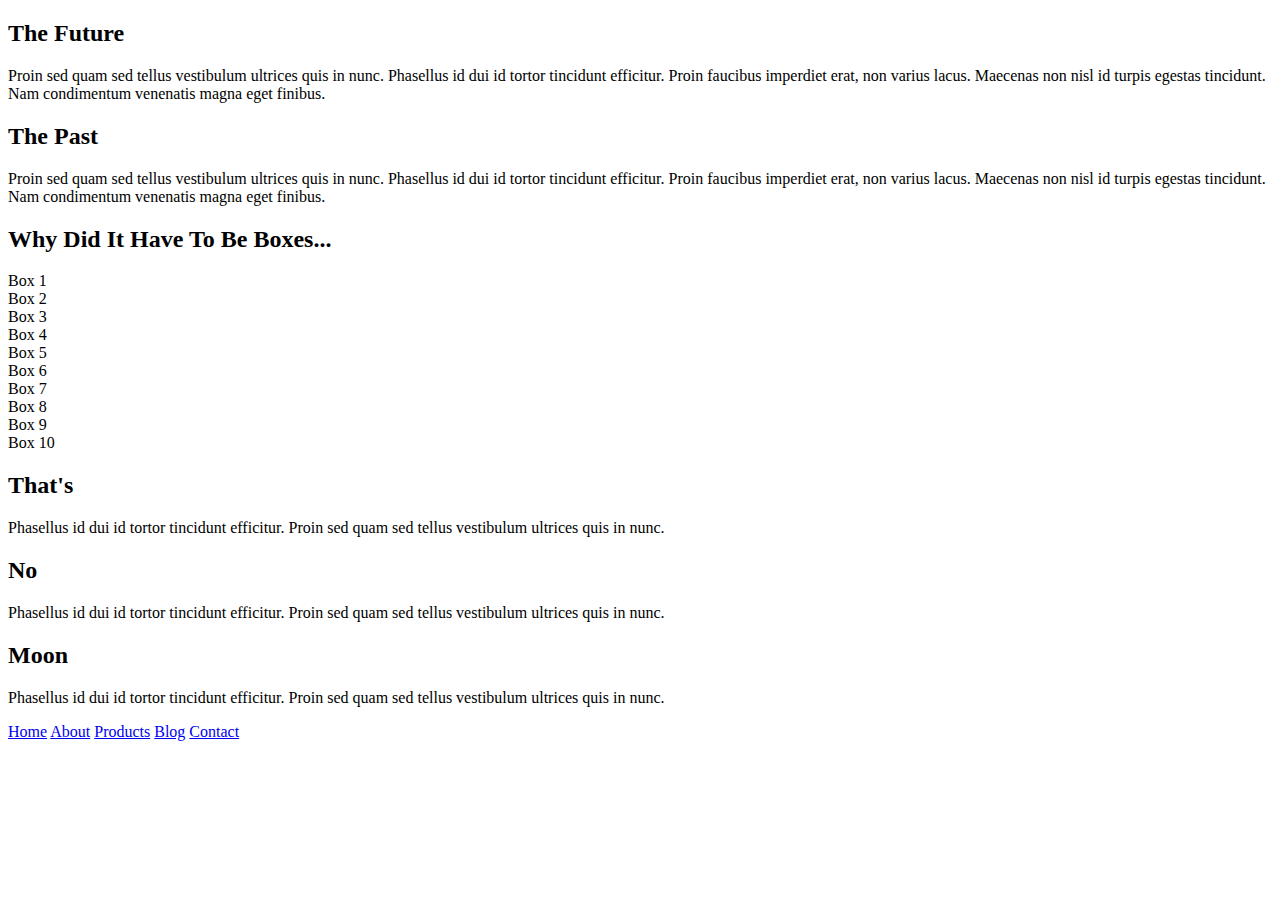
==== index.html @ cbbf426e "Forked copy of sprint. Added meta for responsive design. Corrected path for css index.css file." ====
<!doctype html>

<html lang="en">
<head>
  <meta charset="utf-8">

  <title>Sprint Challenge - Home</title>

  <meta name="viewport" content="width=device-width, initial-scale=1">

  <link href="https://fonts.googleapis.com/css?family=Roboto|Rubik" rel="stylesheet">
  <link rel="stylesheet" href="style/index.css">

</head>

<body>
    <div class="container">
   
        <section class="top-content">
            <div class="text-container">
                <h2>The Future</h2>
                <p>Proin sed quam sed tellus vestibulum ultrices quis in nunc. Phasellus id dui id tortor tincidunt efficitur. Proin faucibus imperdiet erat, non varius lacus. Maecenas non nisl id turpis egestas tincidunt. Nam condimentum venenatis magna eget finibus.</p>
            </div>
            <div class="text-container">
                <h2>The Past</h2>
                <p>Proin sed quam sed tellus vestibulum ultrices quis in nunc. Phasellus id dui id tortor tincidunt efficitur. Proin faucibus imperdiet erat, non varius lacus. Maecenas non nisl id turpis egestas tincidunt. Nam condimentum venenatis magna eget finibus.</p>
            </div>
        </section>
        
        <section class="middle-content">
        
            <h2>Why Did It Have To Be Boxes...</h2>
            
            <div class="boxes">
                <div class="box">Box 1</div>
                <div class="box">Box 2</div>
                <div class="box">Box 3</div>
                <div class="box">Box 4</div>
                <div class="box">Box 5</div>
                <div class="box">Box 6</div>
                <div class="box">Box 7</div>
                <div class="box">Box 8</div>
                <div class="box">Box 9</div>
                <div class="box">Box 10</div>
            </div>
        
        </section>

        <section class="bottom-content">

            <div class="text-container">
                <h2>That's</h2>
                <p>Phasellus id dui id tortor tincidunt efficitur. Proin sed quam sed tellus vestibulum ultrices quis in nunc.</p>
            </div>
            <div class="text-container">
                <h2>No</h2>
                <p>Phasellus id dui id tortor tincidunt efficitur. Proin sed quam sed tellus vestibulum ultrices quis in nunc.</p>
            </div>
            <div class="text-container">
                <h2>Moon</h2>
                <p>Phasellus id dui id tortor tincidunt efficitur. Proin sed quam sed tellus vestibulum ultrices quis in nunc.</p>
            </div>

        </section>
        
        <footer>
            <nav>
                <a href="#">Home</a>
                <a href="#">About</a>
                <a href="#">Products</a>
                <a href="#">Blog</a>
                <a href="#">Contact</a>
            </nav>
        </footer>
    </div><!-- container -->        
</body>
</html>
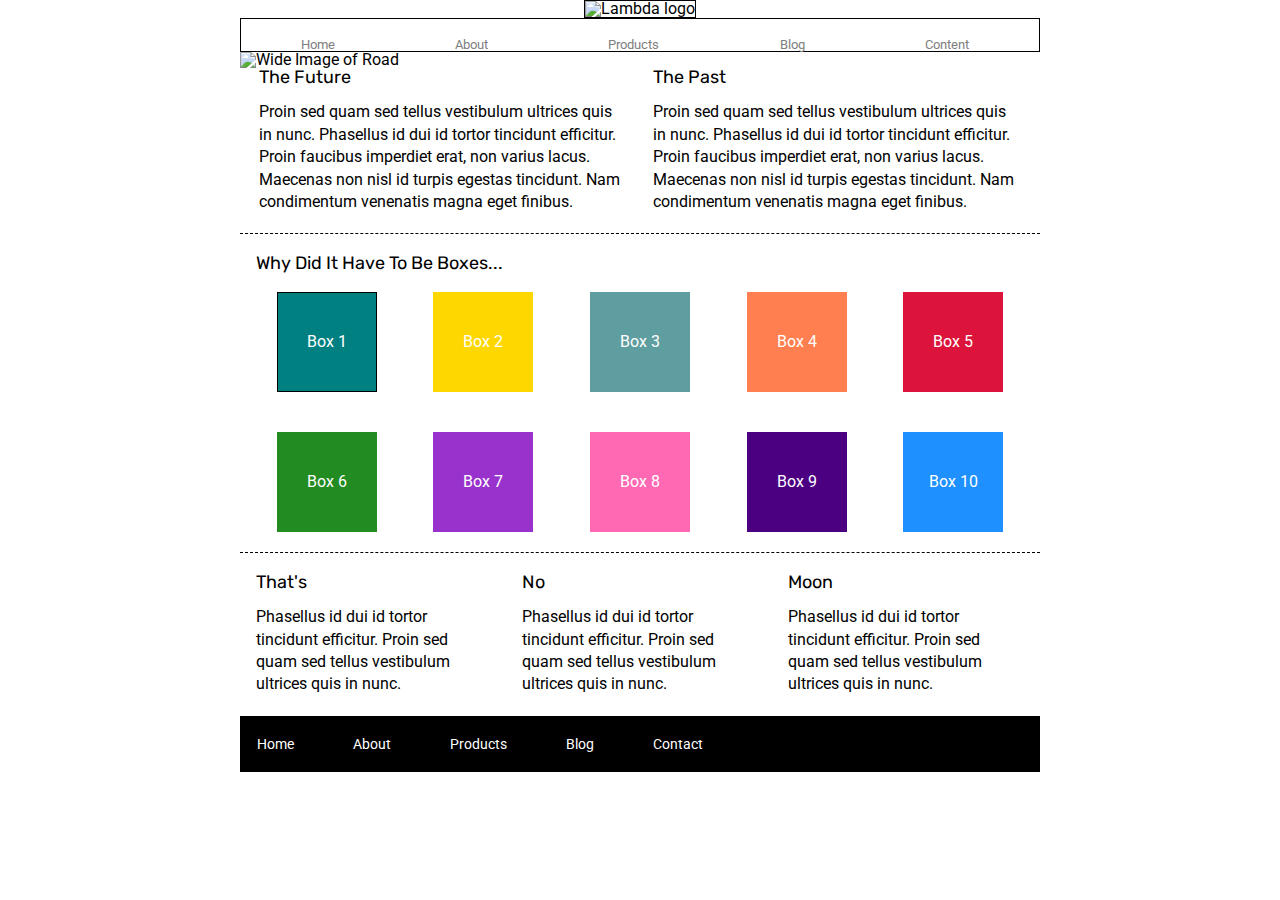
==== commit 39475009: "Fixed header/nav section. Added color to boxes." ====
--- a/index.html
+++ b/index.html
@@ -15,6 +15,28 @@
 
 <body>
     <div class="container">
+
+        <header>
+            <logo>
+                <img src="assets/lambda-black.png" 
+                alt="Lambda logo" 
+                style="width:183px;height:36px">   
+            </logo>
+
+            <nav>
+            <a href="#">Home</a>
+            <a href="about.html">About</a>
+            <a href="#">Products</a>
+            <a href="#">Blog</a>
+            <a href="#">Content</a>
+            </nav>
+        </header>
+
+        <section>
+            <img src="assets/jumbo.jpg" 
+            alt="Wide Image of Road" 
+            style="width:100%;height:200px">
+        </section>
    
         <section class="top-content">
             <div class="text-container">
@@ -32,16 +54,16 @@
             <h2>Why Did It Have To Be Boxes...</h2>
             
             <div class="boxes">
-                <div class="box">Box 1</div>
-                <div class="box">Box 2</div>
-                <div class="box">Box 3</div>
-                <div class="box">Box 4</div>
-                <div class="box">Box 5</div>
-                <div class="box">Box 6</div>
-                <div class="box">Box 7</div>
-                <div class="box">Box 8</div>
-                <div class="box">Box 9</div>
-                <div class="box">Box 10</div>
+                <div class="box1">Box 1</div>
+                <div class="box2">Box 2</div>
+                <div class="box3">Box 3</div>
+                <div class="box4">Box 4</div>
+                <div class="box5">Box 5</div>
+                <div class="box6">Box 6</div>
+                <div class="box7">Box 7</div>
+                <div class="box8">Box 8</div>
+                <div class="box9">Box 9</div>
+                <div class="box10">Box 10</div>
             </div>
         
         </section>
@@ -66,7 +88,7 @@
         <footer>
             <nav>
                 <a href="#">Home</a>
-                <a href="#">About</a>
+                <a href="about.html">About</a>
                 <a href="#">Products</a>
                 <a href="#">Blog</a>
                 <a href="#">Contact</a>
--- a/style/index.css
+++ b/style/index.css
@@ -0,0 +1,301 @@
+/* http://meyerweb.com/eric/tools/css/reset/ 
+   v2.0 | 20110126
+   License: none (public domain)
+*/
+
+html, body, div, span, applet, object, iframe,
+h1, h2, h3, h4, h5, h6, p, blockquote, pre,
+a, abbr, acronym, address, big, cite, code,
+del, dfn, em, img, ins, kbd, q, s, samp,
+small, strike, strong, sub, sup, tt, var,
+b, u, i, center,
+dl, dt, dd, ol, ul, li,
+fieldset, form, label, legend,
+table, caption, tbody, tfoot, thead, tr, th, td,
+article, aside, canvas, details, embed, 
+figure, figcaption, footer, header, hgroup, 
+menu, nav, output, ruby, section, summary,
+time, mark, audio, video {
+	margin: 0;
+	padding: 0;
+	border: 0;
+	font-size: 100%;
+	font: inherit;
+	vertical-align: baseline;
+}
+/* HTML5 display-role reset for older browsers */
+article, aside, details, figcaption, figure, 
+footer, header, hgroup, menu, nav, section {
+	display: block;
+}
+body {
+	line-height: 1;
+}
+ol, ul {
+	list-style: none;
+}
+blockquote, q {
+	quotes: none;
+}
+blockquote:before, blockquote:after,
+q:before, q:after {
+	content: '';
+	content: none;
+}
+table {
+	border-collapse: collapse;
+	border-spacing: 0;
+}
+
+* {
+    box-sizing: border-box;
+}
+
+html, body {
+    height: 100%;
+    font-family: 'Roboto', sans-serif;
+}
+
+h1, h2, h3, h4, h5 {
+    font-size: 18px;
+    margin-bottom: 15px;
+    font-family: 'Rubik', sans-serif;
+}
+
+p {
+    line-height: 1.4;
+}
+
+.container {
+    width: 800px;
+    margin: 0 auto;
+}
+
+header {
+	width: 100%;
+	text-align: center;
+    /* border: 1px solid black; */
+}
+
+nav {
+    display: flex;
+    justify-content: space-around;
+    align-items: center;
+    padding-right: 10px;
+    border: 1px solid black;
+}
+
+header img {
+    border: 1px solid black;
+}
+
+header nav a {
+	color: grey;
+    text-decoration: none;
+    font-size: smaller;
+    /* font-weight: 100; */
+    margin-top: 9px;
+    padding-top: 10px;
+    /* border: 1px solid black; */
+}
+
+nav a:hover {
+	transition-property: color, font-weight;
+	transition-duration: 0.5s, 0.5s;
+	color: red;
+	font-weight: bold;
+}
+
+.top-content {
+    display: flex;
+    flex-wrap: wrap;
+    justify-content: space-evenly;
+    margin-bottom: 20px;
+    border-bottom: 1px dashed black;
+}
+
+.top-content .text-container {
+    width: 48%;
+    padding: 0 1%;
+    padding-bottom: 20px;  
+}
+
+.middle-content {
+    margin-bottom: 20px;
+    border-bottom: 1px dashed black;
+}
+
+.middle-content h2 {
+    padding: 0 2%;
+    margin-bottom: 0;
+}
+
+.middle-content .boxes {
+    display: flex;
+    flex-wrap: wrap;
+    justify-content: space-evenly;
+}
+
+.middle-content .boxes .box {
+    width: 12.5%;
+    height: 100px;
+    background: black;
+    margin: 20px 2.5%;
+    color: white;
+    display: flex;
+    align-items: center;
+    justify-content: center;
+}
+
+.middle-content .boxes .box1 {
+    width: 12.5%;
+    height: 100px;
+    background: teal;
+    margin: 20px 2.5%;
+    color: white;
+    display: flex;
+    align-items: center;
+    justify-content: center;
+    border: 1px solid black;
+}
+
+.middle-content .boxes .box2 {
+    width: 12.5%;
+    height: 100px;
+    background: gold;
+    margin: 20px 2.5%;
+    color: white;
+    display: flex;
+    align-items: center;
+    justify-content: center;
+    /* border: 1px solid black; */
+}
+
+.middle-content .boxes .box3 {
+    width: 12.5%;
+    height: 100px;
+    background: cadetblue;
+    margin: 20px 2.5%;
+    color: white;
+    display: flex;
+    align-items: center;
+    justify-content: center;
+    /* border: 1px solid black; */
+}
+
+.middle-content .boxes .box4 {
+    width: 12.5%;
+    height: 100px;
+    background: coral;
+    margin: 20px 2.5%;
+    color: white;
+    display: flex;
+    align-items: center;
+    justify-content: center;
+    /* border: 1px solid black; */
+}
+
+.middle-content .boxes .box5 {
+    width: 12.5%;
+    height: 100px;
+    background: crimson;
+    margin: 20px 2.5%;
+    color: white;
+    display: flex;
+    align-items: center;
+    justify-content: center;
+    /* border: 1px solid black; */
+}
+
+.middle-content .boxes .box6 {
+    width: 12.5%;
+    height: 100px;
+    background: forestgreen;
+    margin: 20px 2.5%;
+    color: white;
+    display: flex;
+    align-items: center;
+    justify-content: center;
+    /* border: 1px solid black; */
+}
+
+.middle-content .boxes .box7 {
+    width: 12.5%;
+    height: 100px;
+    background: darkorchid;
+    margin: 20px 2.5%;
+    color: white;
+    display: flex;
+    align-items: center;
+    justify-content: center;
+    /* border: 1px solid black; */
+}
+
+.middle-content .boxes .box8 {
+    width: 12.5%;
+    height: 100px;
+    background: hotpink;
+    margin: 20px 2.5%;
+    color: white;
+    display: flex;
+    align-items: center;
+    justify-content: center;
+    /* border: 1px solid black; */
+}
+
+.middle-content .boxes .box9 {
+    width: 12.5%;
+    height: 100px;
+    background: indigo;
+    margin: 20px 2.5%;
+    color: white;
+    display: flex;
+    align-items: center;
+    justify-content: center;
+    /* border: 1px solid black; */
+}
+
+.middle-content .boxes .box10 {
+    width: 12.5%;
+    height: 100px;
+    background: dodgerblue;
+    margin: 20px 2.5%;
+    color: white;
+    display: flex;
+    align-items: center;
+    justify-content: center;
+    /* border: 1px solid black; */
+}
+
+.bottom-content {
+    display: flex;
+    margin: 0 2% 20px;
+    justify-content: space-around;
+}
+
+.bottom-content .text-container {
+    padding-right: 4%;
+}
+
+.bottom-content .text-container:last-child {
+    padding-right: 0;
+}
+
+footer {
+    width: 100%;
+    background: black;
+}
+
+footer nav {
+    width: 60%;
+    display: flex;
+    justify-content: space-between;
+    align-items: center;
+    padding: 20px 2%;
+    font-size: 14px;
+}
+
+footer nav a {
+    color: white;
+    text-decoration: none;
+}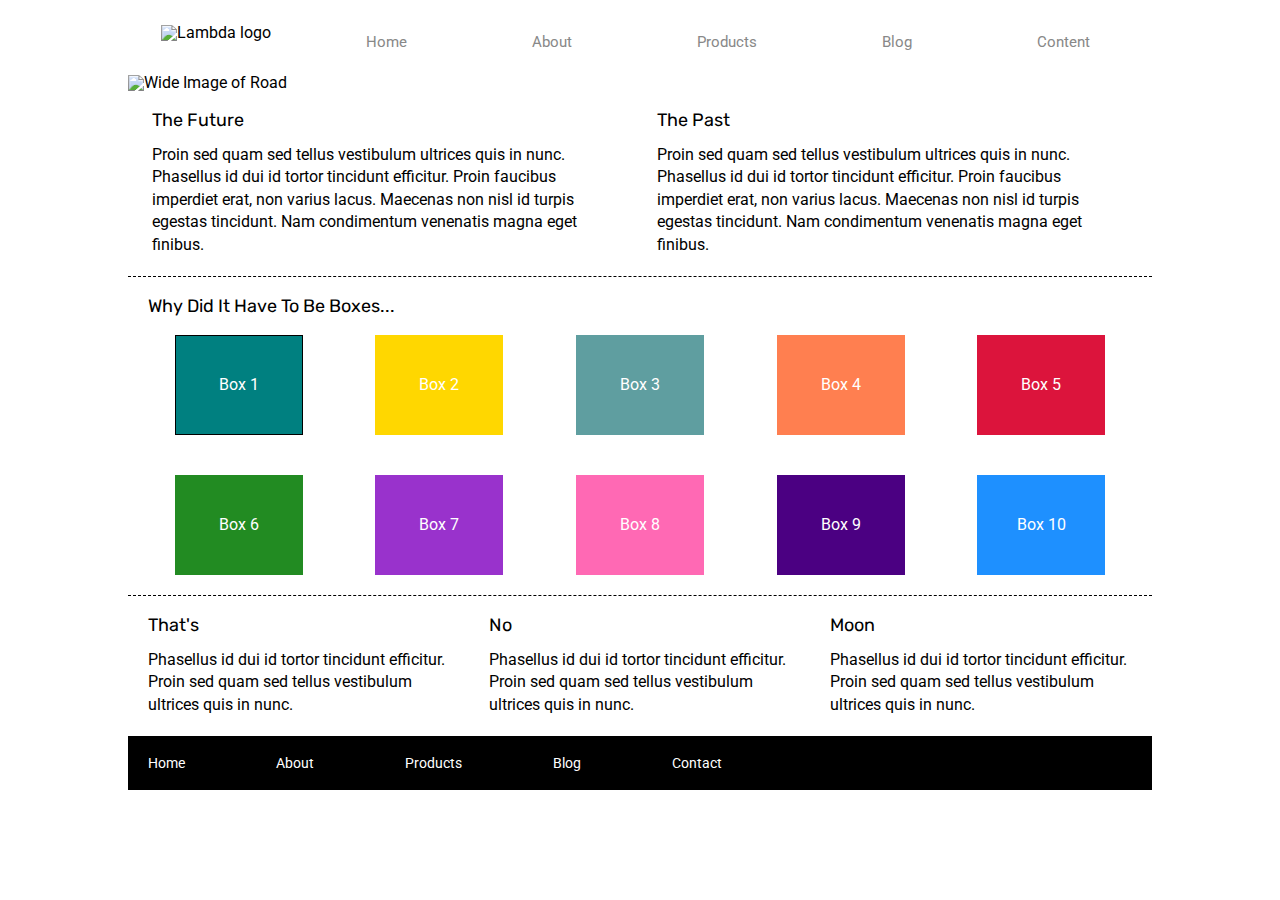
==== commit 9f61376d: "Tweaked wide image." ====
--- a/index.html
+++ b/index.html
@@ -15,29 +15,22 @@
 
 <body>
     <div class="container">
-
         <header>
-            <logo>
-                <img src="assets/lambda-black.png" 
-                alt="Lambda logo" 
-                style="width:183px;height:36px">   
-            </logo>
-
             <nav>
+            <img src="assets/lambda-black.png" alt="Lambda logo">
             <a href="#">Home</a>
             <a href="about.html">About</a>
             <a href="#">Products</a>
             <a href="#">Blog</a>
             <a href="#">Content</a>
             </nav>
+
+            <div class="wide-image">
+                <img src="assets/jumbo.jpg" alt="Wide Image of Road" style="width: 1000px">
+            </div>        
         </header>
 
-        <section>
-            <img src="assets/jumbo.jpg" 
-            alt="Wide Image of Road" 
-            style="width:100%;height:200px">
-        </section>
-   
+        
         <section class="top-content">
             <div class="text-container">
                 <h2>The Future</h2>
--- a/style/index.css
+++ b/style/index.css
@@ -67,13 +67,8 @@
 }
 
 .container {
-    width: 800px;
+    width: 1024px;
     margin: 0 auto;
-}
-
-header {
-	width: 100%;
-	text-align: center;
     /* border: 1px solid black; */
 }
 
@@ -81,29 +76,27 @@
     display: flex;
     justify-content: space-around;
     align-items: center;
-    padding-right: 10px;
-    border: 1px solid black;
-}
-
-header img {
-    border: 1px solid black;
+    /* border: 1px solid black; */
 }
 
 header nav a {
-	color: grey;
+	color: #888;
     text-decoration: none;
-    font-size: smaller;
-    /* font-weight: 100; */
-    margin-top: 9px;
-    padding-top: 10px;
+    font-size: 15px;
+    padding: 35px 30px 15px 30px;
     /* border: 1px solid black; */
 }
 
 nav a:hover {
 	transition-property: color, font-weight;
 	transition-duration: 0.5s, 0.5s;
-	color: red;
+	color: #fff;
 	font-weight: bold;
+}
+
+header .wide-image {
+    padding-top: 10px;
+    padding-bottom: 20px;
 }
 
 .top-content {
@@ -298,4 +291,33 @@
 footer nav a {
     color: white;
     text-decoration: none;
-}+}
+
+@media (max-width: 800px) {
+    .container {
+        max-width: 800px;
+        margin: 0 auto;
+        border: 1px solid red;
+        padding: 20px 1.25%;
+        border: 1px solid red;
+    }
+}
+  @media(max-width: 500px) {
+    .container {
+        background: gray;
+        border: 1px solid red;
+    }
+  
+    .container header nav {
+      /* display: flex;
+      flex-direction: column; */
+      border: 1px solid red;
+
+    }
+  
+    .container header nav a {
+      /* margin-bottom: 20px; */
+      border: 1px solid red;
+
+    }
+  }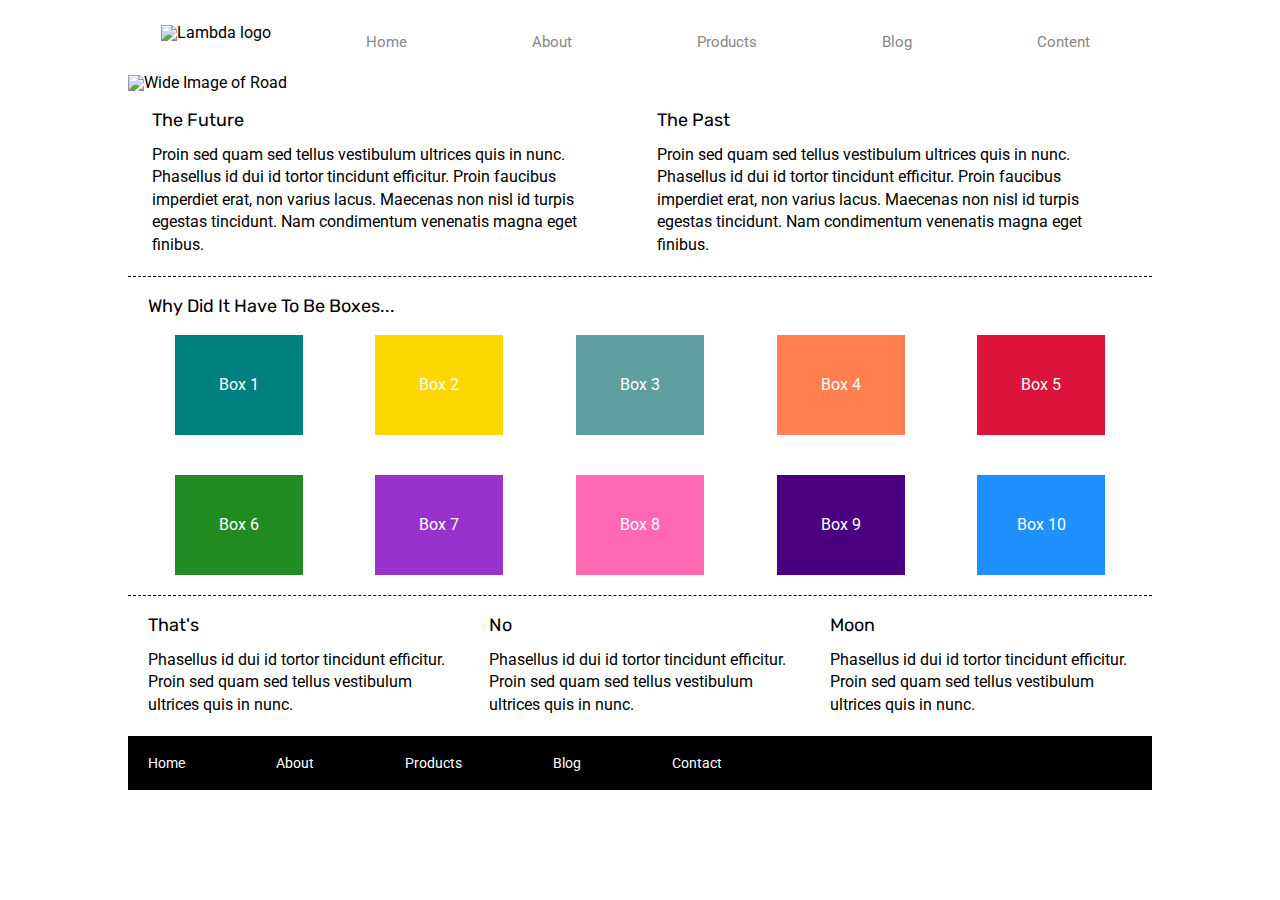
==== commit 6d08dce8: "Fixed box colors." ====
--- a/index.html
+++ b/index.html
@@ -47,16 +47,16 @@
             <h2>Why Did It Have To Be Boxes...</h2>
             
             <div class="boxes">
-                <div class="box1">Box 1</div>
-                <div class="box2">Box 2</div>
-                <div class="box3">Box 3</div>
-                <div class="box4">Box 4</div>
-                <div class="box5">Box 5</div>
-                <div class="box6">Box 6</div>
-                <div class="box7">Box 7</div>
-                <div class="box8">Box 8</div>
-                <div class="box9">Box 9</div>
-                <div class="box10">Box 10</div>
+                <div class="box" style="background-color: teal;">Box 1</div>
+                <div class="box" style="background-color: gold;">Box 2</div>
+                <div class="box" style="background-color: cadetblue;">Box 3</div>
+                <div class="box" style="background-color: coral;">Box 4</div>
+                <div class="box" style="background-color: crimson;">Box 5</div>
+                <div class="box" style="background-color: forestgreen;">Box 6</div>
+                <div class="box" style="background-color: darkorchid;">Box 7</div>
+                <div class="box" style="background-color: hotpink;">Box 8</div>
+                <div class="box" style="background-color: indigo;">Box 9</div>
+                <div class="box" style="background-color: dodgerblue;">Box 10</div>
             </div>
         
         </section>
--- a/style/index.css
+++ b/style/index.css
@@ -140,114 +140,6 @@
     justify-content: center;
 }
 
-.middle-content .boxes .box1 {
-    width: 12.5%;
-    height: 100px;
-    background: teal;
-    margin: 20px 2.5%;
-    color: white;
-    display: flex;
-    align-items: center;
-    justify-content: center;
-    border: 1px solid black;
-}
-
-.middle-content .boxes .box2 {
-    width: 12.5%;
-    height: 100px;
-    background: gold;
-    margin: 20px 2.5%;
-    color: white;
-    display: flex;
-    align-items: center;
-    justify-content: center;
-    /* border: 1px solid black; */
-}
-
-.middle-content .boxes .box3 {
-    width: 12.5%;
-    height: 100px;
-    background: cadetblue;
-    margin: 20px 2.5%;
-    color: white;
-    display: flex;
-    align-items: center;
-    justify-content: center;
-    /* border: 1px solid black; */
-}
-
-.middle-content .boxes .box4 {
-    width: 12.5%;
-    height: 100px;
-    background: coral;
-    margin: 20px 2.5%;
-    color: white;
-    display: flex;
-    align-items: center;
-    justify-content: center;
-    /* border: 1px solid black; */
-}
-
-.middle-content .boxes .box5 {
-    width: 12.5%;
-    height: 100px;
-    background: crimson;
-    margin: 20px 2.5%;
-    color: white;
-    display: flex;
-    align-items: center;
-    justify-content: center;
-    /* border: 1px solid black; */
-}
-
-.middle-content .boxes .box6 {
-    width: 12.5%;
-    height: 100px;
-    background: forestgreen;
-    margin: 20px 2.5%;
-    color: white;
-    display: flex;
-    align-items: center;
-    justify-content: center;
-    /* border: 1px solid black; */
-}
-
-.middle-content .boxes .box7 {
-    width: 12.5%;
-    height: 100px;
-    background: darkorchid;
-    margin: 20px 2.5%;
-    color: white;
-    display: flex;
-    align-items: center;
-    justify-content: center;
-    /* border: 1px solid black; */
-}
-
-.middle-content .boxes .box8 {
-    width: 12.5%;
-    height: 100px;
-    background: hotpink;
-    margin: 20px 2.5%;
-    color: white;
-    display: flex;
-    align-items: center;
-    justify-content: center;
-    /* border: 1px solid black; */
-}
-
-.middle-content .boxes .box9 {
-    width: 12.5%;
-    height: 100px;
-    background: indigo;
-    margin: 20px 2.5%;
-    color: white;
-    display: flex;
-    align-items: center;
-    justify-content: center;
-    /* border: 1px solid black; */
-}
-
 .middle-content .boxes .box10 {
     width: 12.5%;
     height: 100px;
@@ -295,13 +187,15 @@
 
 @media (max-width: 800px) {
     .container {
-        max-width: 800px;
-        margin: 0 auto;
+        display: inline-block;
         border: 1px solid red;
-        padding: 20px 1.25%;
-        border: 1px solid red;
-    }
-}
+    }
+
+    header .wide-image {
+        width: 100%;
+    }
+}
+
   @media(max-width: 500px) {
     .container {
         background: gray;
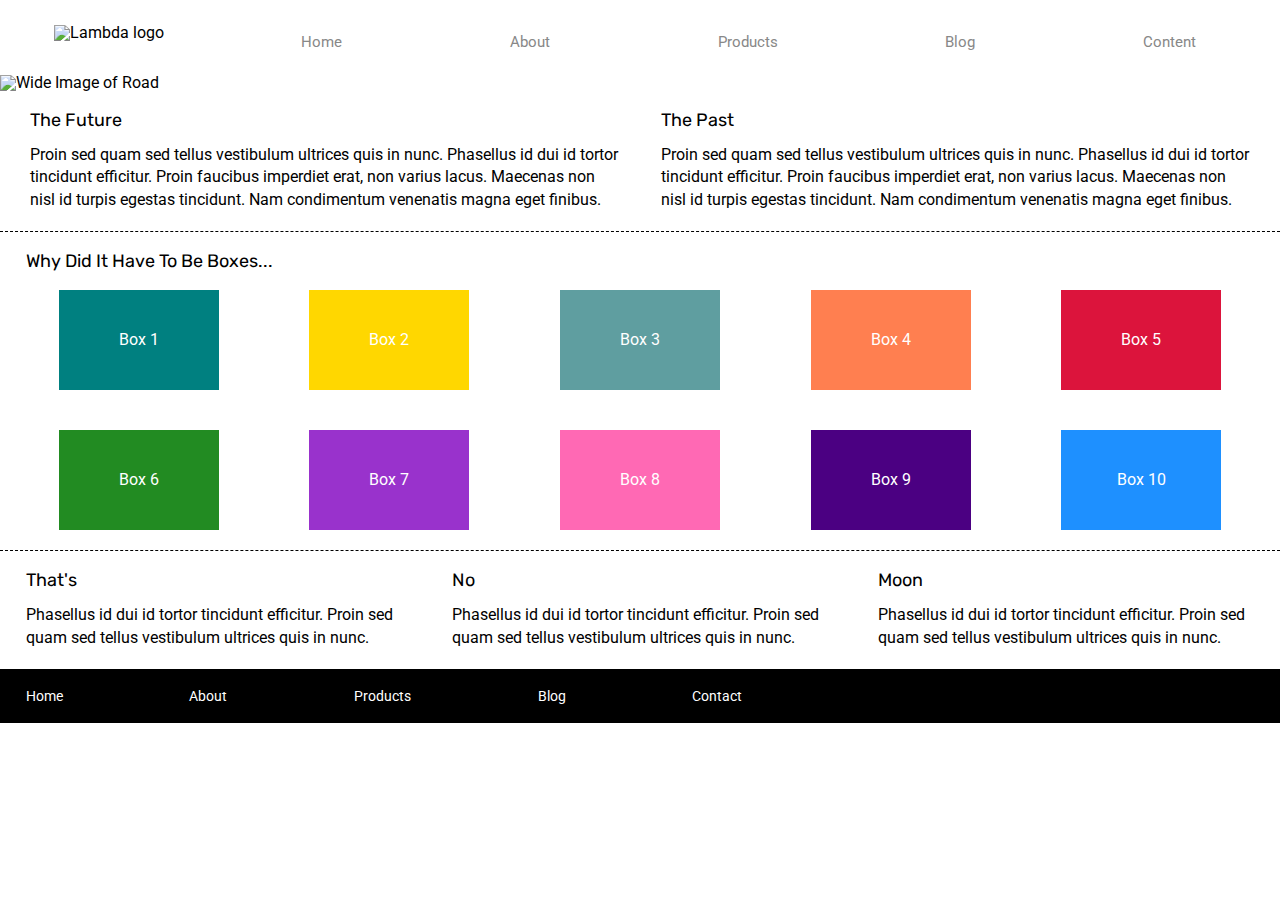
==== commit 035c1b07: "Added mobile responsiveness (max-width 500px)." ====
--- a/index.html
+++ b/index.html
@@ -26,7 +26,7 @@
             </nav>
 
             <div class="wide-image">
-                <img src="assets/jumbo.jpg" alt="Wide Image of Road" style="width: 1000px">
+                <img src="assets/jumbo.jpg" alt="Wide Image of Road" style="width: 100%">
             </div>        
         </header>
 
--- a/style/index.css
+++ b/style/index.css
@@ -65,18 +65,16 @@
 p {
     line-height: 1.4;
 }
-
+==================================================================================
 .container {
     width: 1024px;
     margin: 0 auto;
-    /* border: 1px solid black; */
 }
 
 nav {
     display: flex;
     justify-content: space-around;
     align-items: center;
-    /* border: 1px solid black; */
 }
 
 header nav a {
@@ -84,7 +82,6 @@
     text-decoration: none;
     font-size: 15px;
     padding: 35px 30px 15px 30px;
-    /* border: 1px solid black; */
 }
 
 nav a:hover {
@@ -140,18 +137,6 @@
     justify-content: center;
 }
 
-.middle-content .boxes .box10 {
-    width: 12.5%;
-    height: 100px;
-    background: dodgerblue;
-    margin: 20px 2.5%;
-    color: white;
-    display: flex;
-    align-items: center;
-    justify-content: center;
-    /* border: 1px solid black; */
-}
-
 .bottom-content {
     display: flex;
     margin: 0 2% 20px;
@@ -185,33 +170,87 @@
     text-decoration: none;
 }
 
-@media (max-width: 800px) {
-    .container {
-        display: inline-block;
-        border: 1px solid red;
-    }
-
+/* @media(max-width: 800px) {
+
+} */
+
+@media(max-width: 500px) {
+
+    header nav a {
+        padding: 10px 0px;
+    }
+    
+    nav {
+        flex-direction: column;
+    }
+
+    nav img {
+        padding-top: 20px;
+        padding-bottom: 70px;
+    }
+    
+    nav a {
+        text-align: center;
+        border-radius: 10px;
+        width: 400px;
+        color: #888;
+        text-decoration: none;
+        font-size: 15px;
+        padding: 0px 0px;
+        border: 1px solid #888;
+    }
+
+    nav a:hover {
+        transition-property: color, font-weight;
+        transition-duration: 0.5s, 0.5s;
+        color: black;
+        font-weight: bold;
+    }
+   
     header .wide-image {
+        padding: 20px 0px;
+    }
+
+    .top-content {
+        flex-direction: column;
+        align-items: center;
+    }
+
+    .top-content .text-container {
         width: 100%;
-    }
-}
-
-  @media(max-width: 500px) {
-    .container {
-        background: gray;
-        border: 1px solid red;
-    }
-  
-    .container header nav {
-      /* display: flex;
-      flex-direction: column; */
-      border: 1px solid red;
-
-    }
-  
-    .container header nav a {
-      /* margin-bottom: 20px; */
-      border: 1px solid red;
-
-    }
+        padding: 10px 20px;
+        padding-bottom: 20px;  
+    }
+
+    .top-content .text-container h2 {
+        font-size: 20px;
+        font-weight: bold;
+    }
+
+    .middle-content h2 {
+        font-size: 20px;
+        font-weight: bold;
+        padding: 0 5%;
+    }
+
+    .middle-content .boxes {
+        flex-direction: column;
+        align-items: center;
+    }
+    
+    .middle-content .boxes .box {
+        width: 23%;
+        height: 100px;
+        background: black;
+        margin: 20px 2.5%;
+    }
+
+    .bottom-content {
+        display: none;
+    }
+
+    footer {
+        display: none;
+    }
+    
   }